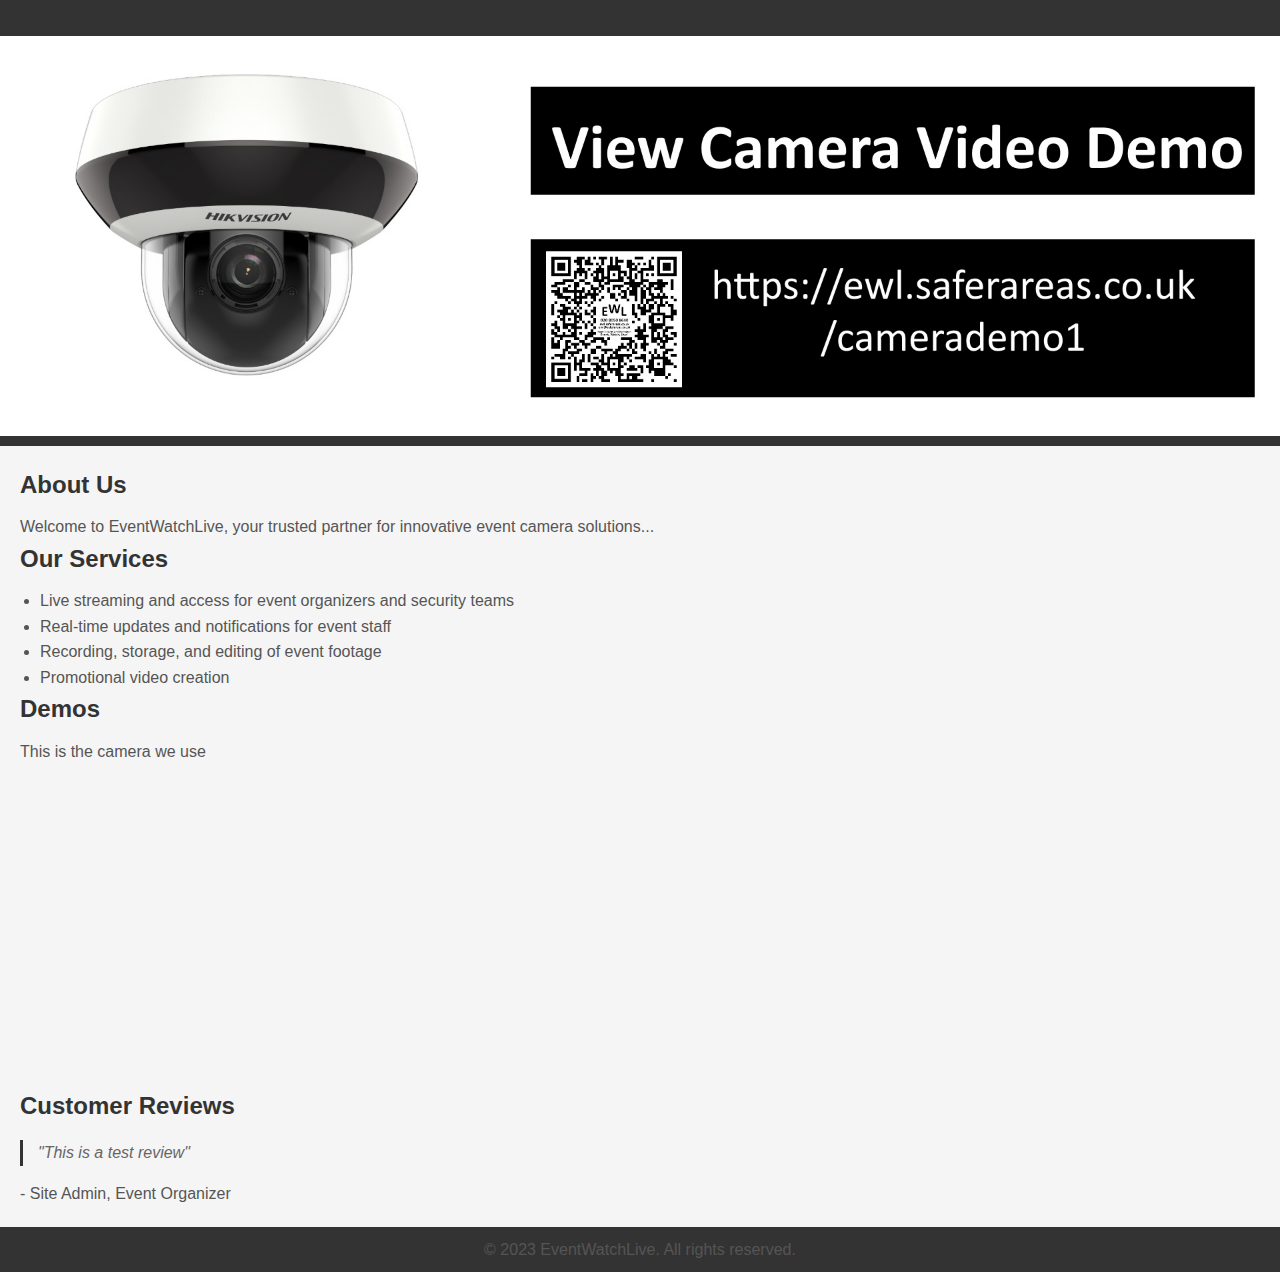
==== index.html @ 1d700922 "Add files via upload" ====
<!DOCTYPE html>
<html lang="en">
<head>
    <meta charset="UTF-8">
    <meta name="viewport" content="width=device-width, initial-scale=1.0">
    <link rel="stylesheet" href="styles.css">
    <title>EventWatchLive</title>
</head>
<body>
    <header>
        <nav>
            <ul>
                <li><a href="#about">About Us</a></li>
                <li><a href="#services">Services</a></li>
                <li><a href="#demos">Demos</a></li>
                <li><a href="#reviews">Customer Reviews</a></li>
            </ul>
        </nav>
 <div class="banner">
            <img src="banner-image1.jpg" alt="EventWatchLive Banner">
        </div>
    </header>
    <main>
        <section id="about">
            <h2>About Us</h2>
            <p>Welcome to EventWatchLive, your trusted partner for innovative event camera solutions...</p>
        </section>
        <section id="services">
            <h2>Our Services</h2>
            <ul>
                <li>Live streaming and access for event organizers and security teams</li>
                <li>Real-time updates and notifications for event staff</li>
                <li>Recording, storage, and editing of event footage</li>
                <li>Promotional video creation</li>
            </ul>
        </section>
        <section id="demos">
            <h2>Demos</h2>
            <div class="video-container">
<p>This is the camera we use</p>
                <iframe
  width="560"
  height="315"
  src="https://www.youtube.com/embed/YNv3kRdAMDQ?si=vwuRQZXC76_rJWwb"
  title="YouTube video player"
  frameborder="0"
  allow="accelerometer; autoplay; clipboard-write; encrypted-media; gyroscope; picture-in-picture; web-share"
  allowfullscreen
></iframe>
            </div>
        </section>
        <section id="reviews">
            <h2>Customer Reviews</h2>
            <div class="customer-review">
                <blockquote>
                    "This is a test review"
                </blockquote>
                <p>- Site Admin, Event Organizer</p>
            </div>
            <!-- Add more reviews as needed -->
        </section>
    </main>
    <footer>
        <p>&copy; 2023 EventWatchLive. All rights reserved.</p>
    </footer>
    <script src="script.js"></script>
</body>
</html>
---- styles.css ----
/* Reset default styles */
* {
    margin: 0;
    padding: 0;
    box-sizing: border-box;
}

body {
    font-family: Arial, sans-serif;
    line-height: 1.6;
    background-color: #f5f5f5;
}

header {
    background-color: #333;
    color: #fff;
    padding: 10px 0;
    text-align: center;
}

nav ul {
    list-style: none;
}

nav ul li {
    display: inline;
    margin-right: 20px;
}

nav ul li a {
    text-decoration: none;
    color: #333;
    font-weight: bold;
    transition: color 0.3s;
}

nav ul li a:hover {
    color: #666;
}

main {
    padding: 20px;
}

h2 {
    margin-bottom: 10px;
    color: #333;
}

p {
    color: #555;
}

ul {
    margin-left: 20px;
    list-style-type: disc;
    color: #555;
}

blockquote {
    font-style: italic;
    border-left: 3px solid #333;
    padding-left: 15px;
    margin: 15px 0;
    color: #666;
}

footer {
    text-align: center;
    padding: 10px 0;
    background-color: #333;
    color: #fff;
}

/* ... (other styles) ... */


Sure, I can provide you with a modified version of the HTML and CSS that uses a properly cropped banner image. Here's how you can do it:

HTML (index.html):
html
Copy code
<!DOCTYPE html>
<html lang="en">
<head>
    <!-- ... (other meta tags and links) ... -->
</head>
<body>
    <header>
        <!-- ... (navigation) ... -->
        <div class="banner">
            <img src="banner-image.jpg" alt="EventWatchLive Banner">
        </div>
    </header>
    <!-- ... (rest of the content) ... -->
</body>
</html>
CSS (styles.css):
css
Copy code
/* ... (other styles) ... */

.banner {
    position: relative;
    text-align: center;
    overflow: hidden;
    height: 300px; /* Set the desired height for your banner */
}

.banner img {
    width: auto;
    max-width: 100%;
    height: 100%;
    display: block;
    margin: 0 auto;
    transition: transform 0.3s;
}
}

/* Add styles to center the image vertically if needed */
.banner img.vertical-center {
    position: absolute;
    top: 50%;
    transform: translateY(-50%);
}

/* ... (rest of the styles) ... */
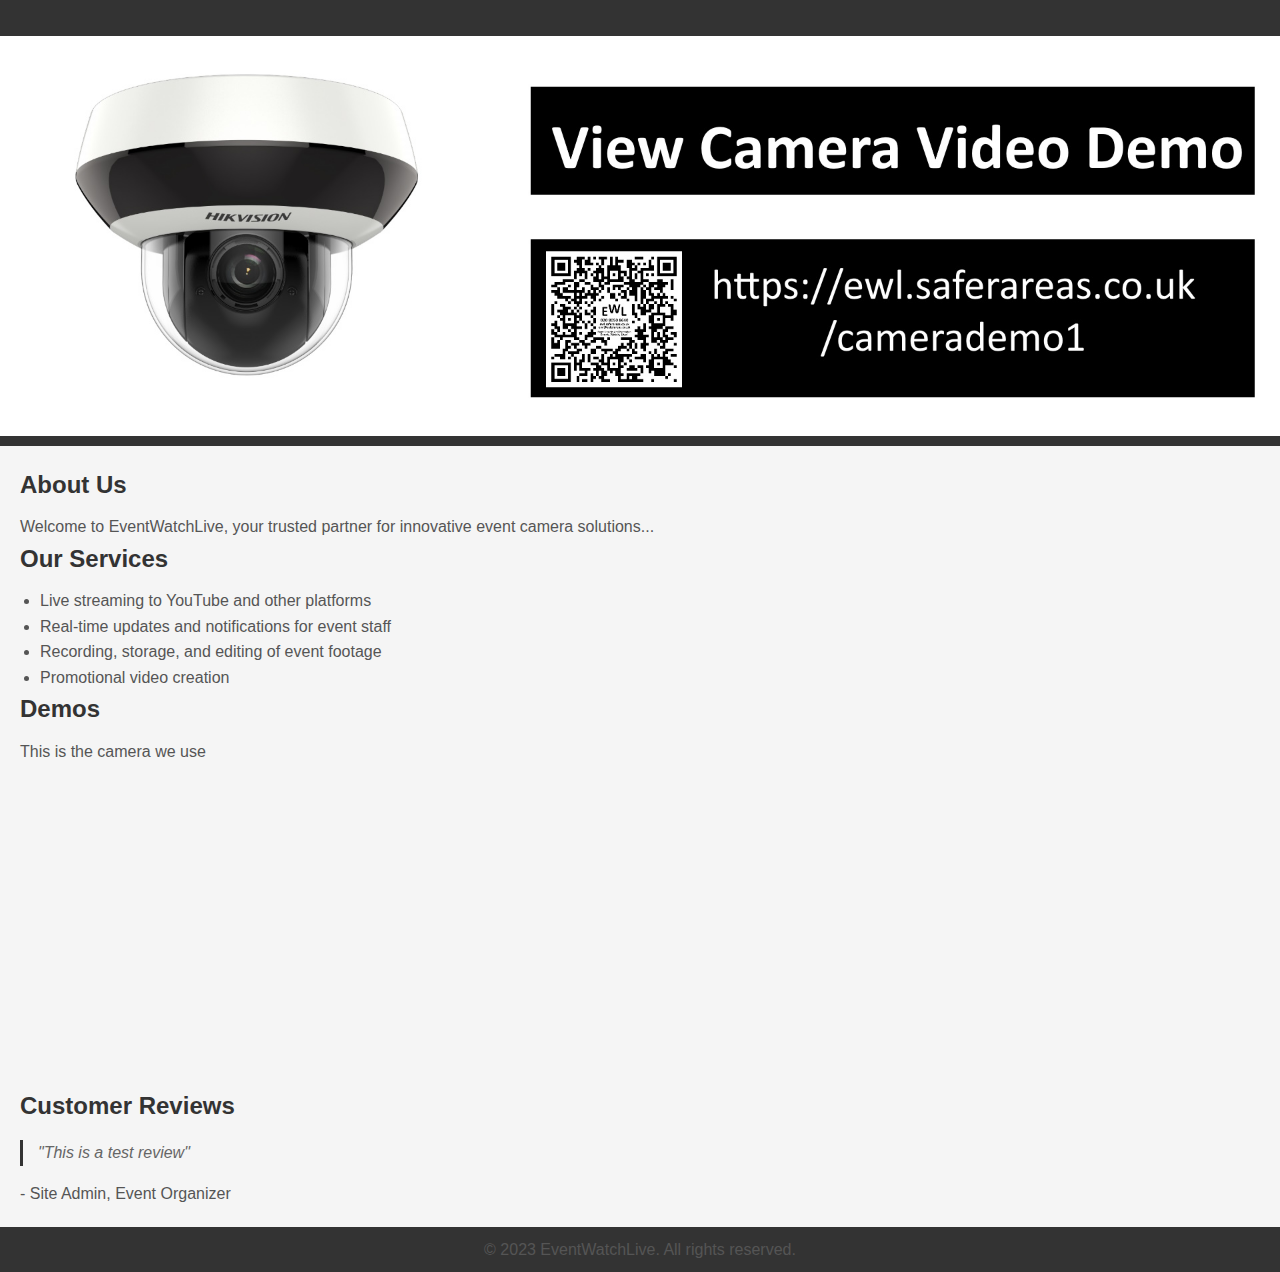
==== commit 72ce5744: "Add files via upload" ====
--- a/index.html
+++ b/index.html
@@ -28,7 +28,7 @@
         <section id="services">
             <h2>Our Services</h2>
             <ul>
-                <li>Live streaming and access for event organizers and security teams</li>
+		<li>Live streaming to YouTube and other platforms</li>
                 <li>Real-time updates and notifications for event staff</li>
                 <li>Recording, storage, and editing of event footage</li>
                 <li>Promotional video creation</li>
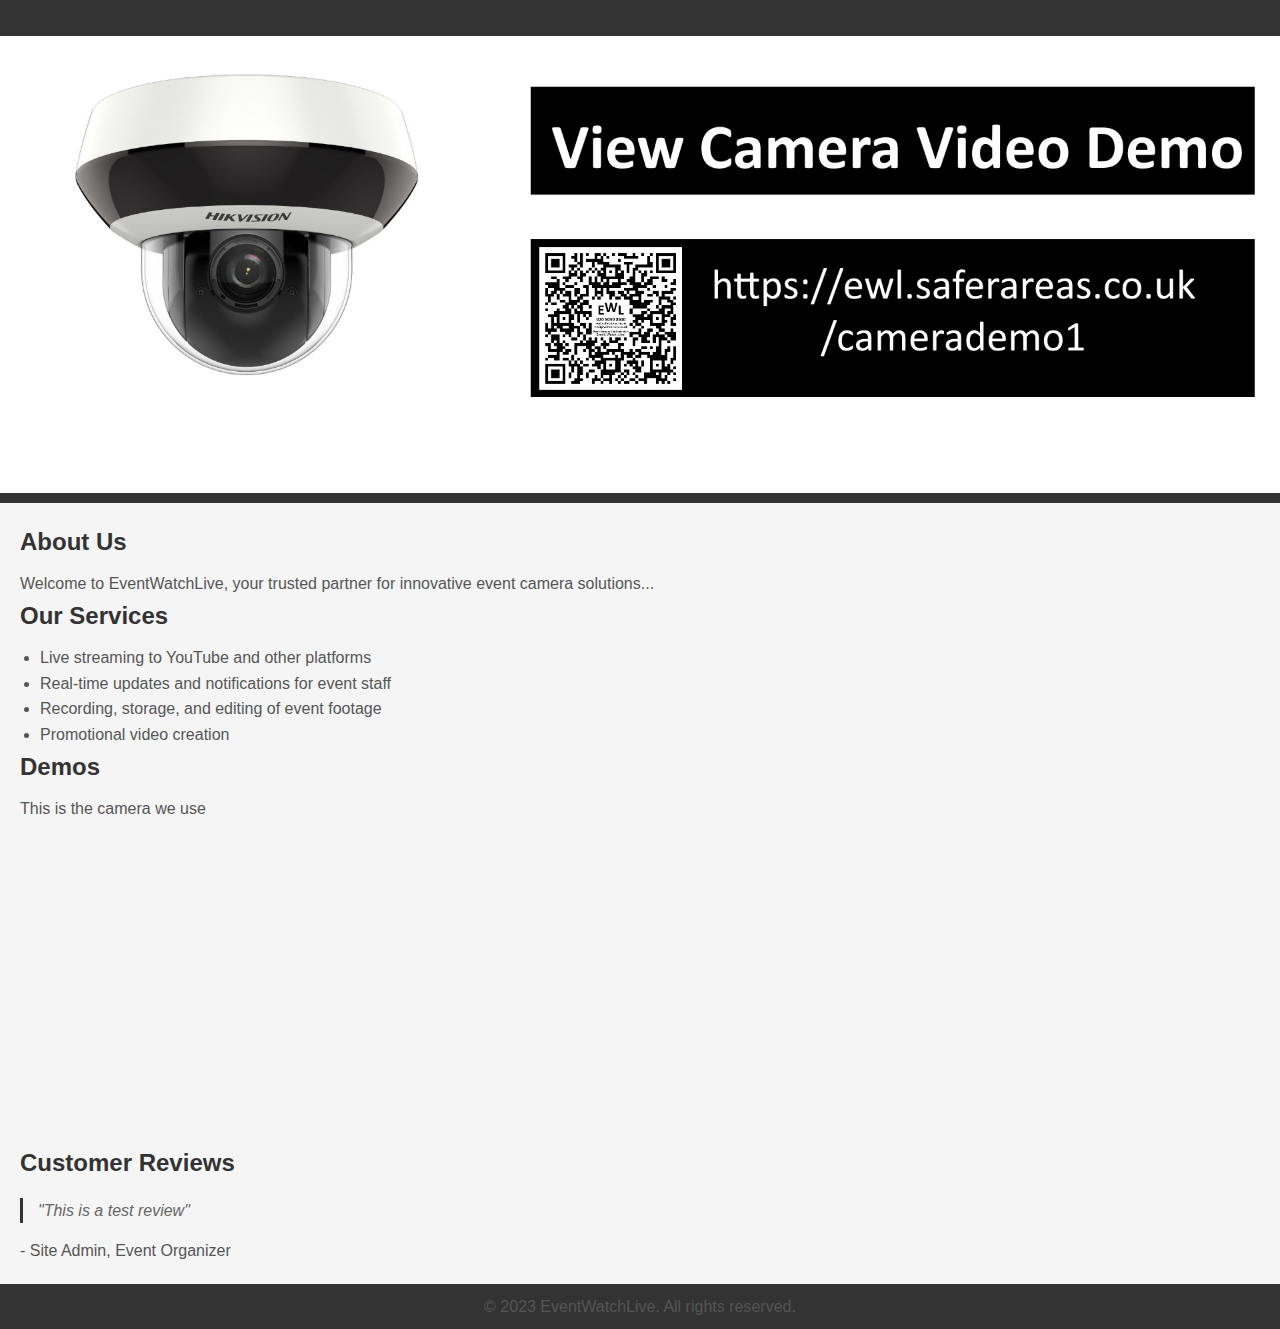
==== commit 92fc7a7e: "Update index.html" ====
--- a/index.html
+++ b/index.html
@@ -17,7 +17,7 @@
             </ul>
         </nav>
  <div class="banner">
-            <img src="banner-image1.jpg" alt="EventWatchLive Banner">
+            <img src="banner-image2.jpg" alt="EventWatchLive Banner">
         </div>
     </header>
     <main>
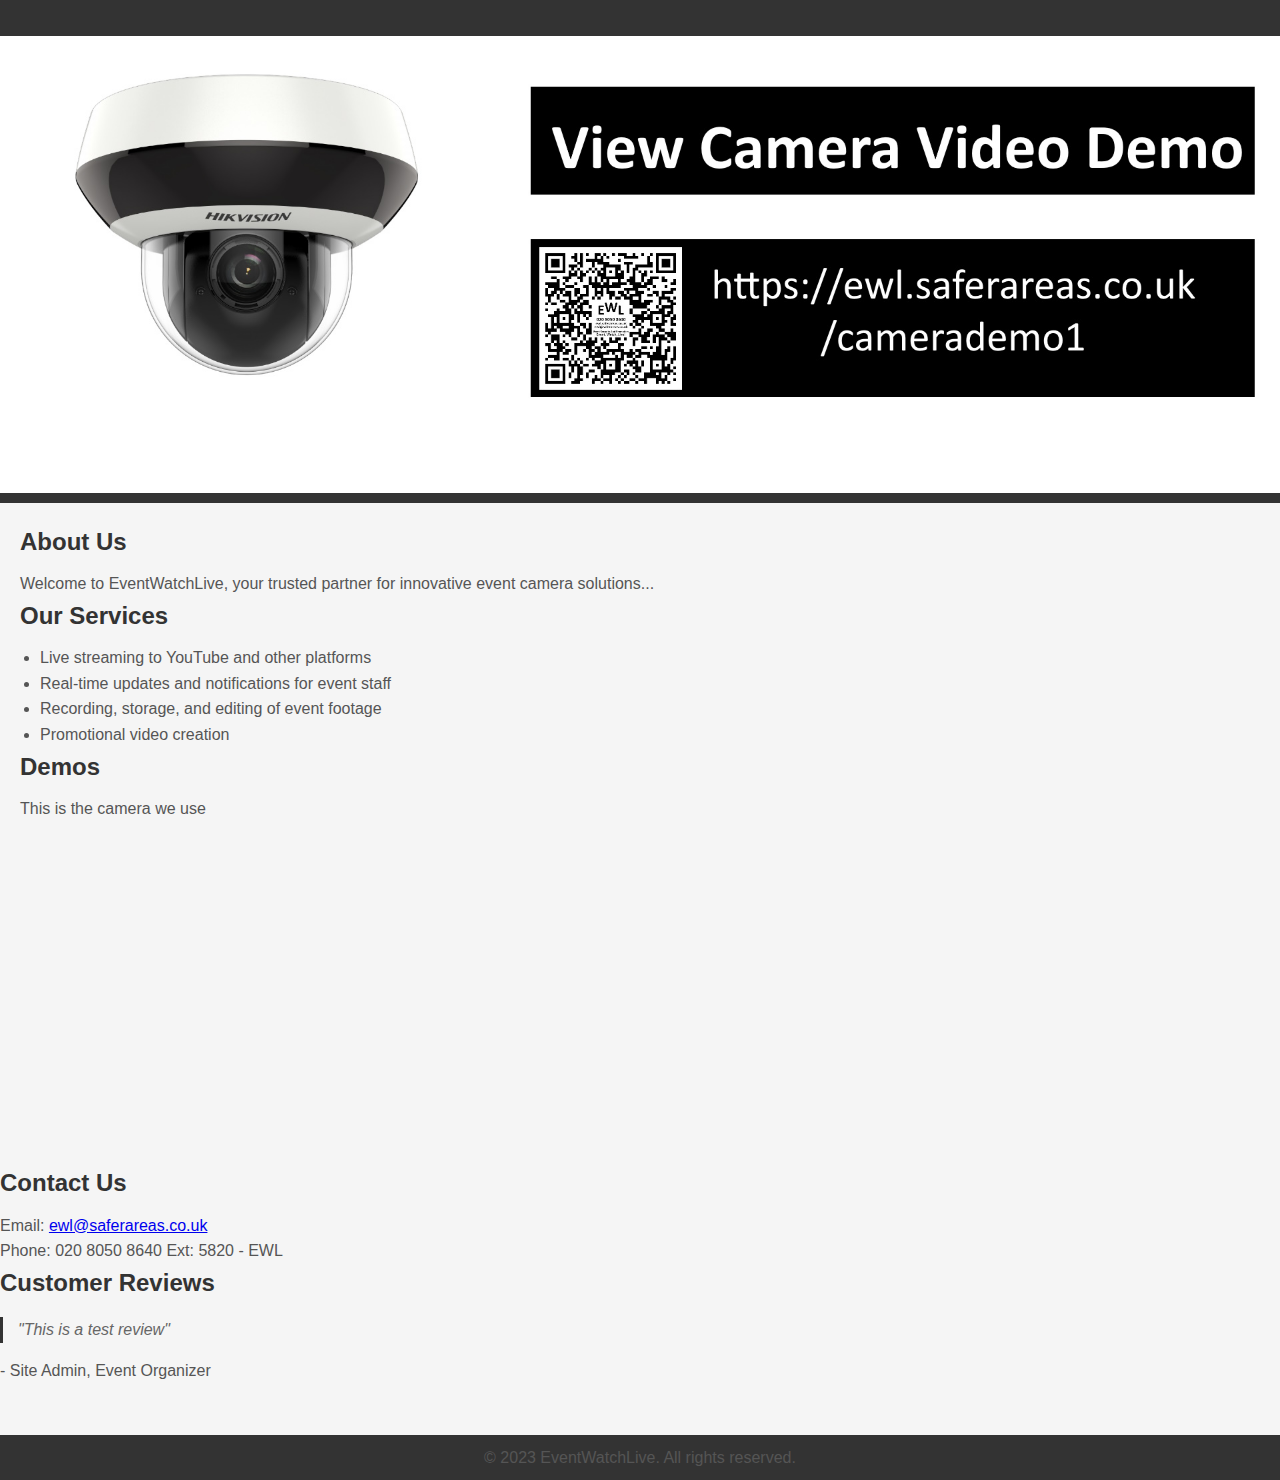
==== commit 1d38043b: "Add files via upload" ====
--- a/index.html
+++ b/index.html
@@ -16,8 +16,8 @@
                 <li><a href="#reviews">Customer Reviews</a></li>
             </ul>
         </nav>
- <div class="banner">
-            <img src="banner-image2.jpg" alt="EventWatchLive Banner">
+        <div class="banner">
+            <img src="banner-image1.jpg" alt="EventWatchLive Banner">
         </div>
     </header>
     <main>
@@ -28,7 +28,7 @@
         <section id="services">
             <h2>Our Services</h2>
             <ul>
-		<li>Live streaming to YouTube and other platforms</li>
+                <li>Live streaming to YouTube and other platforms</li>
                 <li>Real-time updates and notifications for event staff</li>
                 <li>Recording, storage, and editing of event footage</li>
                 <li>Promotional video creation</li>
@@ -37,19 +37,28 @@
         <section id="demos">
             <h2>Demos</h2>
             <div class="video-container">
-<p>This is the camera we use</p>
+                <p>This is the camera we use</p>
                 <iframe
-  width="560"
-  height="315"
-  src="https://www.youtube.com/embed/YNv3kRdAMDQ?si=vwuRQZXC76_rJWwb"
-  title="YouTube video player"
-  frameborder="0"
-  allow="accelerometer; autoplay; clipboard-write; encrypted-media; gyroscope; picture-in-picture; web-share"
-  allowfullscreen
-></iframe>
+                  width="560"
+                  height="315"
+                  src="https://www.youtube.com/embed/YNv3kRdAMDQ?si=vwuRQZXC76_rJWwb"
+                  title="YouTube video player"
+                  frameborder="0"
+                  allow="accelerometer; autoplay; clipboard-write; encrypted-media; gyroscope; picture-in-picture; web-share"
+                  allowfullscreen
+                ></iframe>
             </div>
         </section>
-        <section id="reviews">
+        
+    </main>
+    <section id="contact">
+        <div class="contact-info">
+            <h2>Contact Us</h2>
+            <p>Email: <a href="mailto:ewl@saferareas.co.uk">ewl@saferareas.co.uk</a></p>
+            <p>Phone: 020 8050 8640 Ext: 5820 - EWL</p>
+        </div>
+    </section>
+<section id="reviews">
             <h2>Customer Reviews</h2>
             <div class="customer-review">
                 <blockquote>
@@ -59,7 +68,21 @@
             </div>
             <!-- Add more reviews as needed -->
         </section>
-    </main>
+<br><br>
+
+<!--Start of Tawk.to Script-->
+<script type="text/javascript">
+var Tawk_API=Tawk_API||{}, Tawk_LoadStart=new Date();
+(function(){
+var s1=document.createElement("script"),s0=document.getElementsByTagName("script")[0];
+s1.async=true;
+s1.src='https://embed.tawk.to/64ed870ab2d3e13950eca979/1h8vtf0uh';
+s1.charset='UTF-8';
+s1.setAttribute('crossorigin','*');
+s0.parentNode.insertBefore(s1,s0);
+})();
+</script>
+<!--End of Tawk.to Script-->
     <footer>
         <p>&copy; 2023 EventWatchLive. All rights reserved.</p>
     </footer>
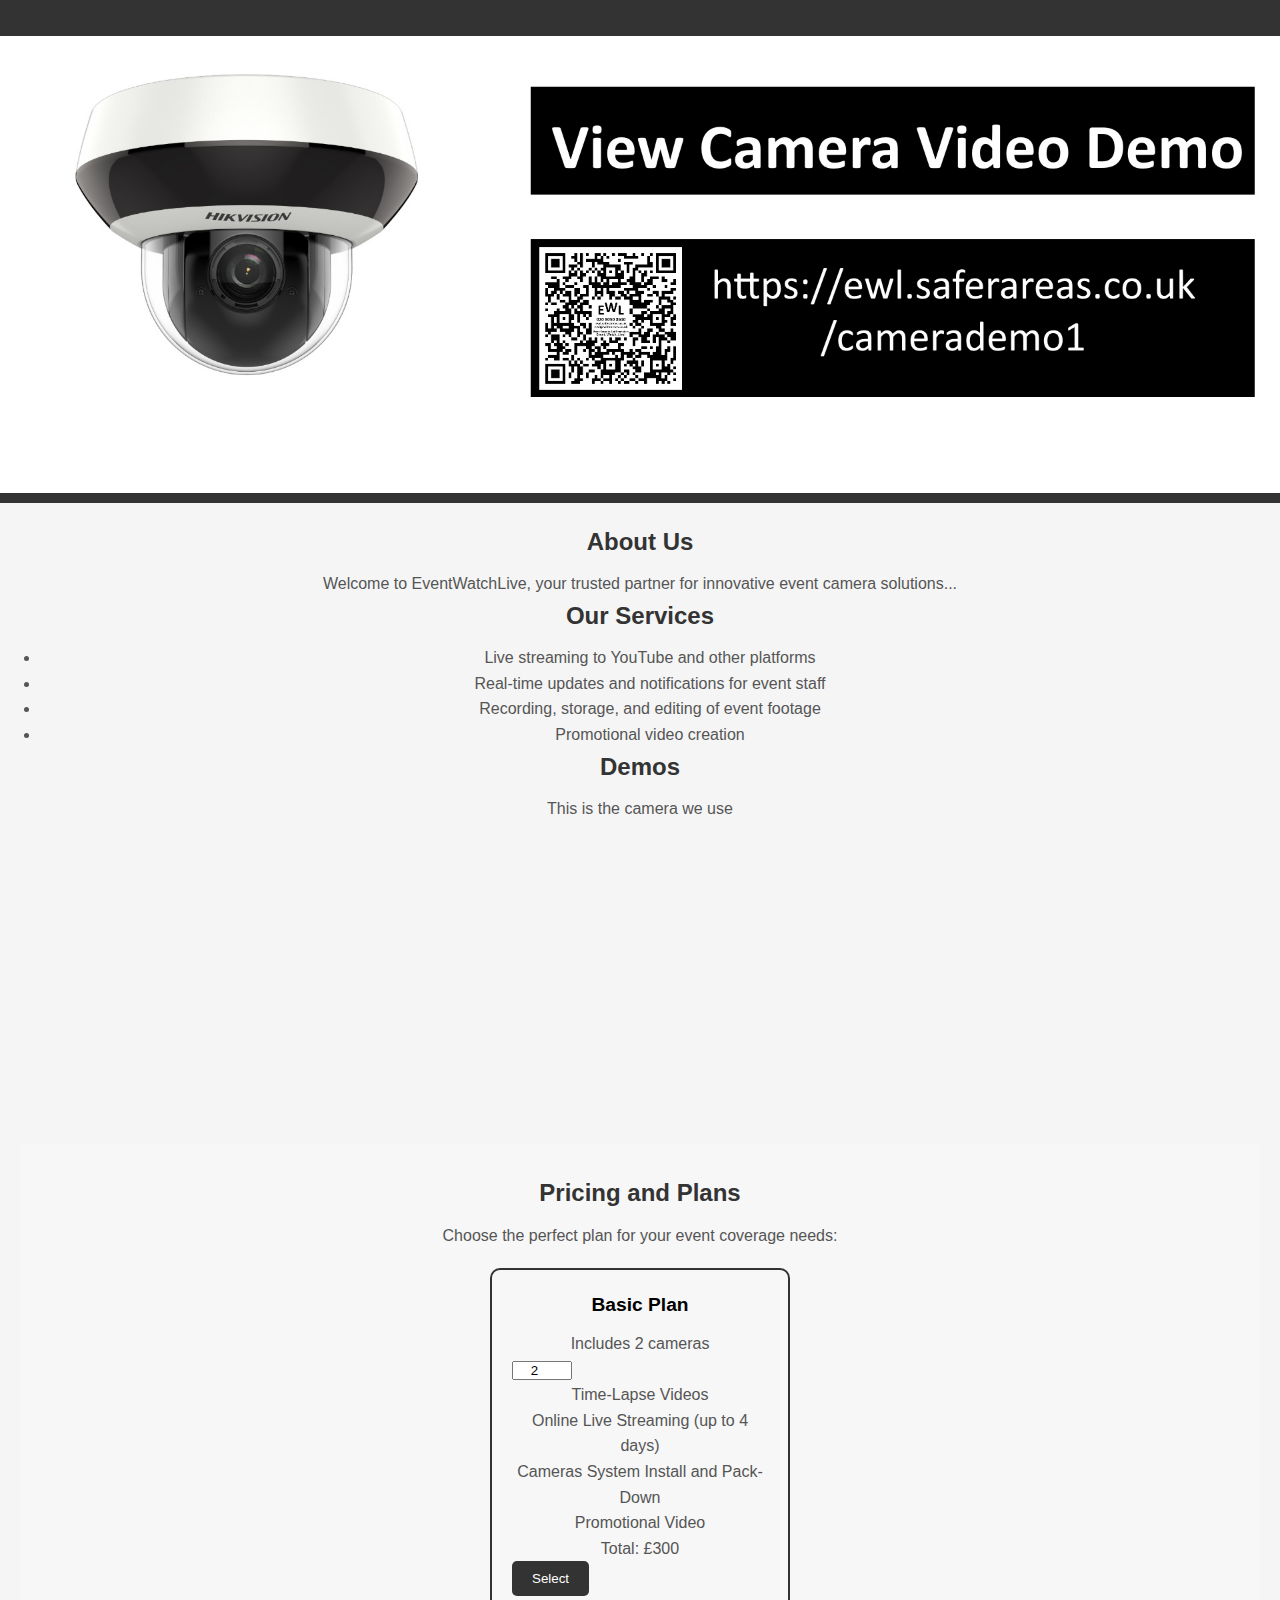
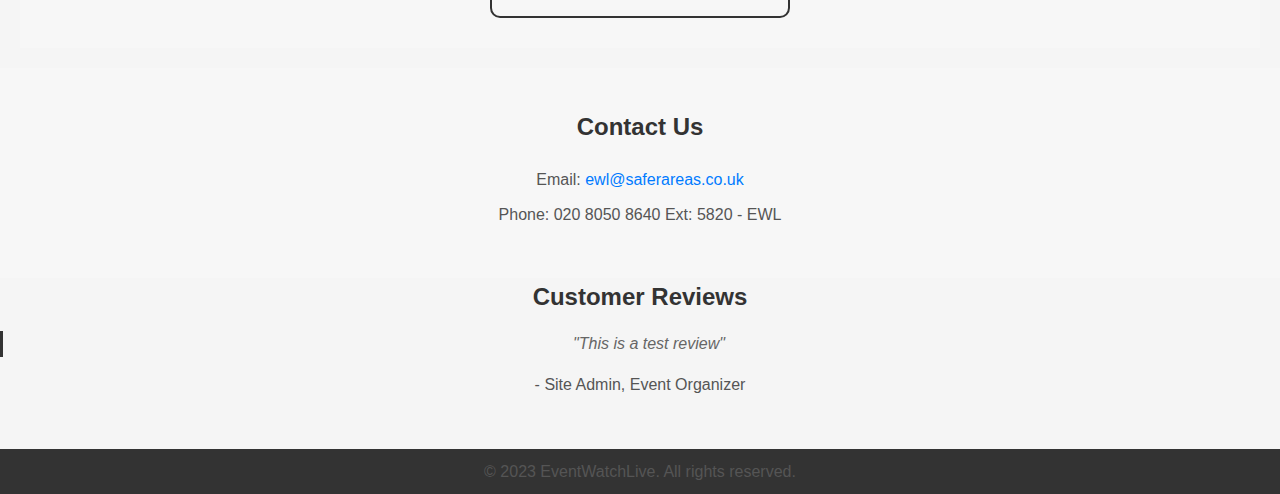
==== commit e30cc2b1: "Add files via upload" ====
--- a/index.html
+++ b/index.html
@@ -49,7 +49,39 @@
                 ></iframe>
             </div>
         </section>
-        
+        <section id="pricing">
+    <h2>Pricing and Plans</h2>
+    <p>Choose the perfect plan for your event coverage needs:</p>
+    
+    <div class="pricing-options">
+        <div class="plan">
+            <h3>Basic Plan</h3>
+            <p>Includes <span id="includedCamerasText">2</span> cameras</p>
+            <input type="number" id="includedCameras" value="2" min="0" max="100" onchange="updateTotalCost()">
+            <p>Time-Lapse Videos</p>
+            <p>Online Live Streaming (up to 4 days)</p>
+            <p>Cameras System Install and Pack-Down</p>
+            <p>Promotional Video</p>
+            <p id="basicPlanTotal">Total: £300</p>
+            <button class="select-plan-btn">Select</button>
+        </div>
+    </div>
+</section>
+
+<script>
+function updateTotalCost() {
+    const includedCameras = parseInt(document.getElementById("includedCameras").value);
+    const additionalCameras = includedCameras > 2 ? includedCameras - 2 : 0;
+    const additionalCamerasCost = additionalCameras * 130;
+    const totalCost = 300 + additionalCamerasCost;
+    
+    document.getElementById("includedCamerasText").textContent = includedCameras;
+    document.getElementById("basicPlanTotal").textContent = `Total: £${totalCost}`;
+}
+</script>
+
+
+
     </main>
     <section id="contact">
         <div class="contact-info">
--- a/styles.css
+++ b/styles.css
@@ -3,6 +3,7 @@
     margin: 0;
     padding: 0;
     box-sizing: border-box;
+text-align: center;
 }
 
 body {
@@ -126,3 +127,83 @@
 
 /* ... (rest of the styles) ... */
 
+#contact {
+  background-color: #f7f7f7;
+  padding: 40px 0;
+  text-align: center;
+}
+
+.contact-info {
+  margin: 0 auto;
+  max-width: 600px;
+}
+
+.contact-info h2 {
+  margin-bottom: 20px;
+  color: #333;
+}
+
+.contact-info p {
+  font-size: 16px;
+  margin-bottom: 10px;
+}
+
+.contact-info a {
+  color: #007bff;
+  text-decoration: none;
+}
+
+#pricing {
+    background-color: #f7f7f7;
+    padding: 30px 0;
+    text-align: center;
+}
+
+.pricing-options {
+    display: flex;
+    justify-content: center;
+    align-items: center;
+    gap: 20px;
+    margin-top: 20px;
+}
+
+.plan {
+    border: 2px solid #333;
+    padding: 20px;
+    border-radius: 10px;
+    text-align: left;
+    width: 300px;
+}
+
+.plan h3 {
+    font-size: 1.2rem;
+    margin-bottom: 10px;
+}
+
+.select-plan-btn {
+    background-color: #333;
+    color: #fff;
+    border: none;
+    padding: 10px 20px;
+    border-radius: 5px;
+    cursor: pointer;
+    transition: background-color 0.3s;
+}
+
+.select-plan-btn:hover {
+    background-color: #555;
+}
+
+/* Your existing CSS styles */
+
+#numCameras {
+    width: 50px;
+    margin-top: 10px;
+    margin-bottom: 10px;
+}
+
+#totalCost {
+    font-weight: bold;
+}
+
+
